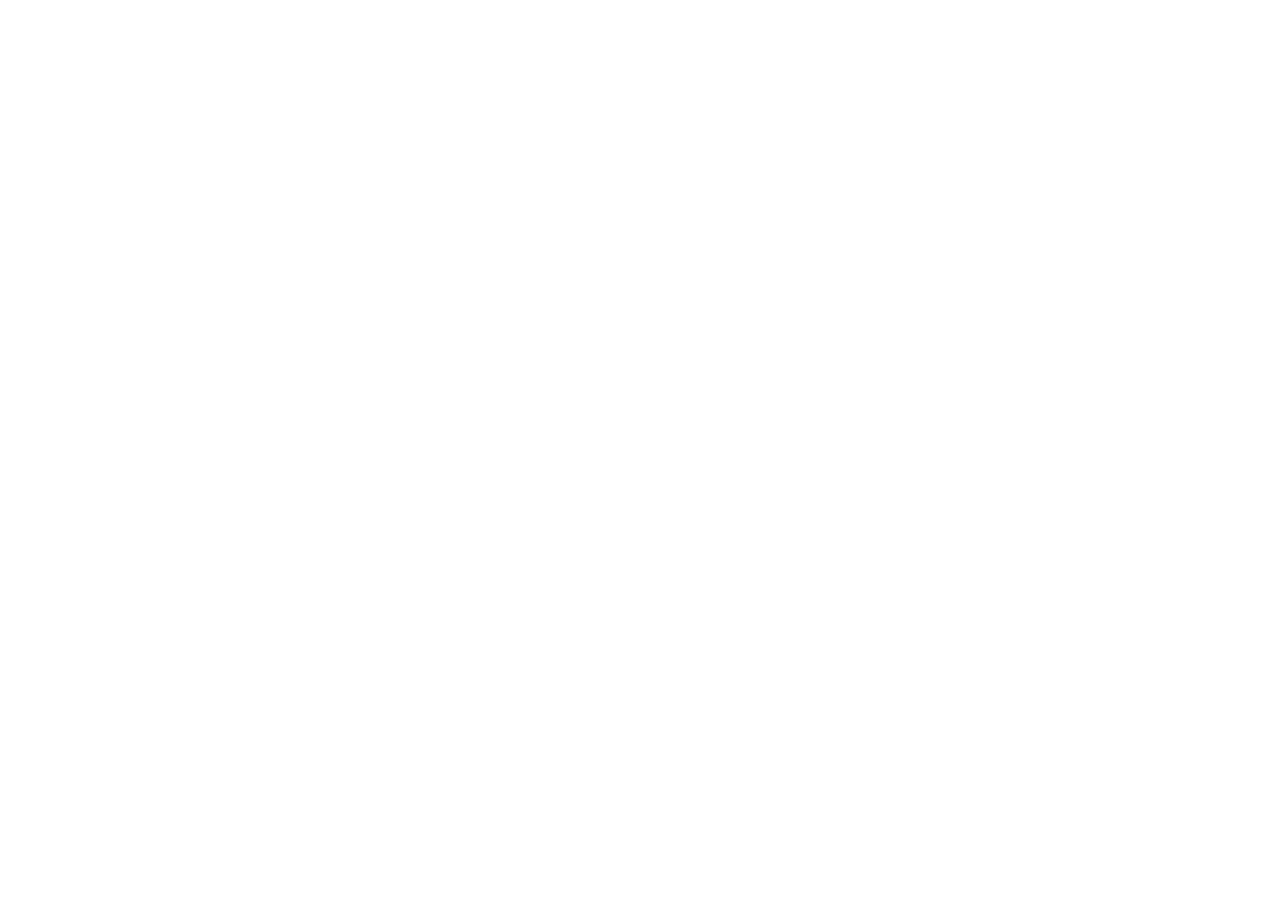
==== watchlist.html @ 70357db5 "Initial commit" ====
<!DOCTYPE html>
<html lang="en">
  <head>
    <meta charset="UTF-8" />
    <meta name="viewport" content="width=device-width, initial-scale=1.0" />
    <title>Document</title>
  </head>
  <body></body>
</html>
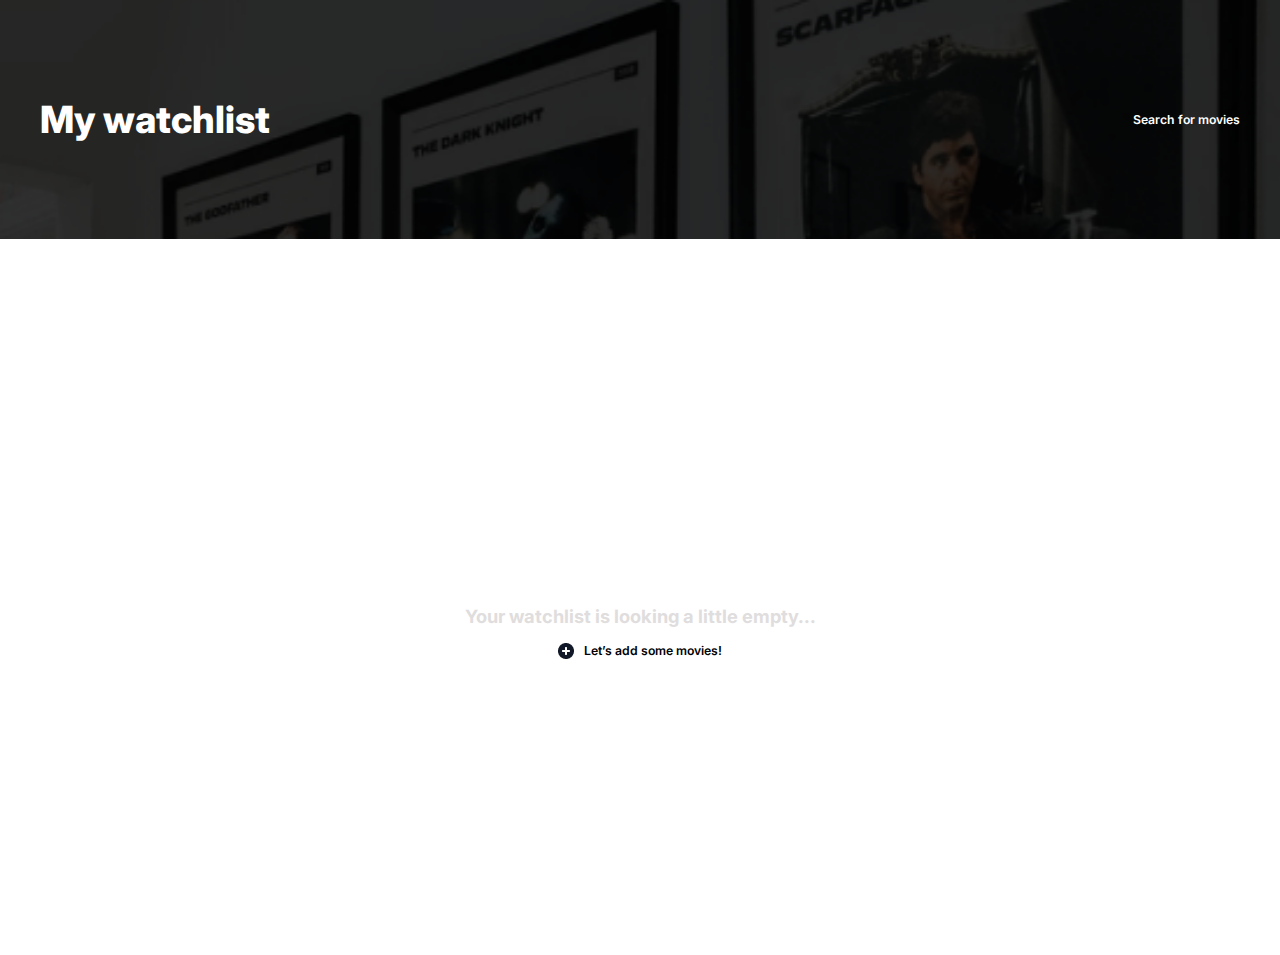
==== commit 8f3b8021: "Did some work" ====
--- a/watchlist.html
+++ b/watchlist.html
@@ -3,7 +3,28 @@
   <head>
     <meta charset="UTF-8" />
     <meta name="viewport" content="width=device-width, initial-scale=1.0" />
-    <title>Document</title>
+    <link rel="stylesheet" href="./styles.css" />
+    <link rel="preconnect" href="https://fonts.googleapis.com" />
+    <link rel="preconnect" href="https://fonts.gstatic.com" crossorigin />
+    <link
+      href="https://fonts.googleapis.com/css2?family=Inter:wght@400;500;700;800&display=swap"
+      rel="stylesheet"
+    />
+    <title>Movie watchlist 📋</title>
   </head>
-  <body></body>
+  <body>
+    <div id="mainContainer">
+      <header>
+        <h1>My watchlist</h1>
+        <a href="./index.html">Search for movies</a>
+      </header>
+      <div id="watchlist-container">
+        <h2>Your watchlist is looking a little empty...</h2>
+        <p class="boldTextP">
+          <img src="./imgs/Add_to_watchlist_icon.png" /> Let’s add some movies!
+        </p>
+      </div>
+    </div>
+    <script src="./script.js"></script>
+  </body>
 </html>
--- a/styles.css
+++ b/styles.css
@@ -0,0 +1,132 @@
+body,
+html {
+  font-family: "Inter", sans-serif;
+  box-sizing: border-box;
+  width: 100%;
+  height: 100%;
+  margin: 0;
+  padding: 0;
+  font-size: 0.875rem;
+  position: relative;
+}
+header {
+  background-image: url("imgs/Header_background_img.png");
+  background-repeat: no-repeat;
+  background-size: cover;
+  background-color: black;
+  display: flex;
+  height: 26.5vh;
+  justify-content: space-between;
+  align-items: center;
+  justify-items: center;
+  padding: 0 2.875rem;
+  color: #ffffff;
+}
+h1 {
+  font-weight: 800;
+  font-size: 2.6875rem;
+}
+h3 {
+  margin: 0;
+}
+p {
+  margin: 0;
+}
+a {
+  color: #ffffff;
+  font-size: 0.875rem;
+  text-decoration: none;
+  font-weight: 600;
+}
+input {
+  width: 19.125rem;
+  border: solid 1px #d1d5db;
+  padding: 0.68rem 0 0.68rem 2.5625rem;
+  border-radius: 5px 0 0 5px;
+}
+button {
+  font-weight: 600;
+  color: #374151;
+  width: 7.5rem;
+  padding: 0.68rem;
+  background-color: #f9fafb;
+  border: solid 1px #d1d5db;
+  border-left: none;
+  border-radius: 0 5px 5px 0;
+}
+#input-area {
+  position: absolute;
+  top: 0;
+  bottom: 0;
+  right: 0;
+  left: 0;
+  height: 38px;
+  display: flex;
+  justify-content: center;
+  margin: 24.173vh auto;
+}
+#search-results-container,
+#watchlist-container {
+  height: 73.5vh;
+  margin: 3.9375rem 2.75rem 0 2.75rem;
+  color: #dfdddd;
+  display: flex;
+  flex-direction: column;
+  align-items: center;
+  justify-items: center;
+  justify-content: center;
+}
+
+/* Styling for film container and its childeren */
+.film-container {
+  color: #000000;
+  display: flex;
+  justify-content: center;
+  column-gap: 1.3125rem;
+  padding-bottom: 1.28125rem;
+  border-bottom: solid 1px #e5e7eb;
+}
+.film-title-container {
+  display: flex;
+  justify-content: start;
+  align-items: center;
+  column-gap: 0.5rem;
+  margin: 0.6875rem 0;
+  font-size: 18px;
+}
+.film-details {
+  display: flex;
+  justify-content: start;
+  align-items: center;
+  column-gap: 1.1875rem;
+  font-weight: 500;
+  margin-bottom: 0.5rem;
+  font-size: 12px;
+}
+.film-poster {
+  width: 100px;
+  height: 150px;
+}
+.watchlist-btn-container {
+  border: none;
+  background-color: transparent;
+  display: flex;
+  align-items: center;
+  column-gap: 0.3125rem;
+}
+.watchlist-btn-container:hover {
+  cursor: pointer;
+}
+.film-description-container {
+  font-size: 14px;
+  color: #6b7280;
+}
+/* Styling for wathclist.html*/
+.boldTextP {
+  display: flex;
+  gap: 10px;
+  color: black;
+  text-align: center;
+  font-size: 0.875rem;
+  font-weight: 600;
+}
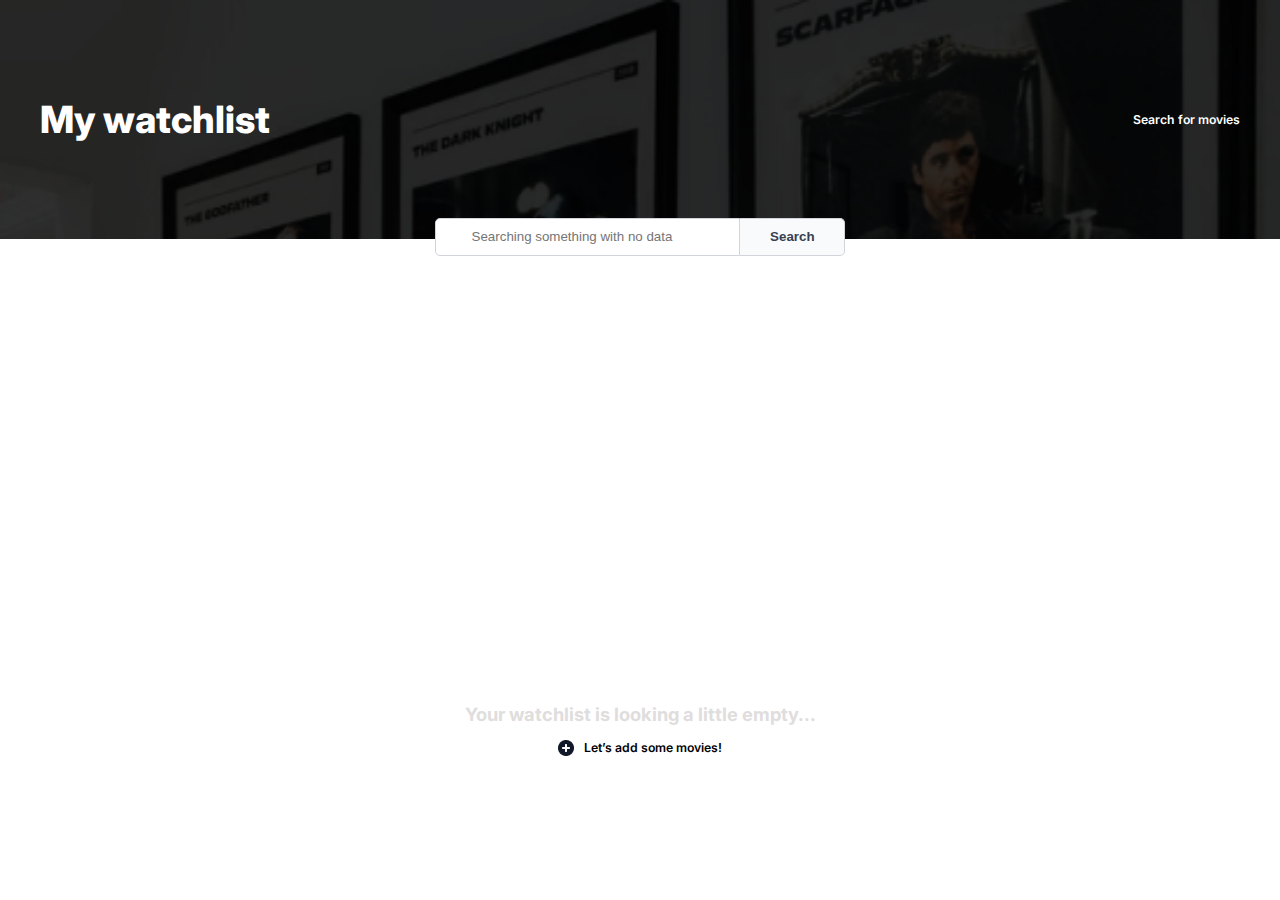
==== commit 90e542b9: "still not done" ====
--- a/watchlist.html
+++ b/watchlist.html
@@ -12,14 +12,22 @@
     />
     <title>Movie watchlist 📋</title>
   </head>
-  <body>
+  <body id="watchlist">
     <div id="mainContainer">
       <header>
         <h1>My watchlist</h1>
         <a href="./index.html">Search for movies</a>
       </header>
+      <div id="input-area">
+        <input
+          id="search-input-el"
+          type="text"
+          placeholder="Searching something with no data"
+        />
+        <button id="search-btn-el">Search</button>
+      </div>
       <div id="watchlist-container">
-        <h2>Your watchlist is looking a little empty...</h2>
+        <h2 id="placeholderImg">Your watchlist is looking a little empty...</h2>
         <p class="boldTextP">
           <img src="./imgs/Add_to_watchlist_icon.png" /> Let’s add some movies!
         </p>
--- a/styles.css
+++ b/styles.css
@@ -54,6 +54,9 @@
   border-left: none;
   border-radius: 0 5px 5px 0;
 }
+button:hover {
+  cursor: pointer;
+}
 #input-area {
   position: absolute;
   top: 0;
@@ -67,8 +70,7 @@
 }
 #search-results-container,
 #watchlist-container {
-  height: 73.5vh;
-  margin: 3.9375rem 2.75rem 0 2.75rem;
+  margin: 2rem 2.75rem 0 2.75rem;
   color: #dfdddd;
   display: flex;
   flex-direction: column;
@@ -78,8 +80,13 @@
 }
 
 /* Styling for film container and its childeren */
+#placeholderImg {
+  padding-top: 35%;
+}
 .film-container {
+  display: inline-block;
   color: #000000;
+  width: auto;
   display: flex;
   justify-content: center;
   column-gap: 1.3125rem;
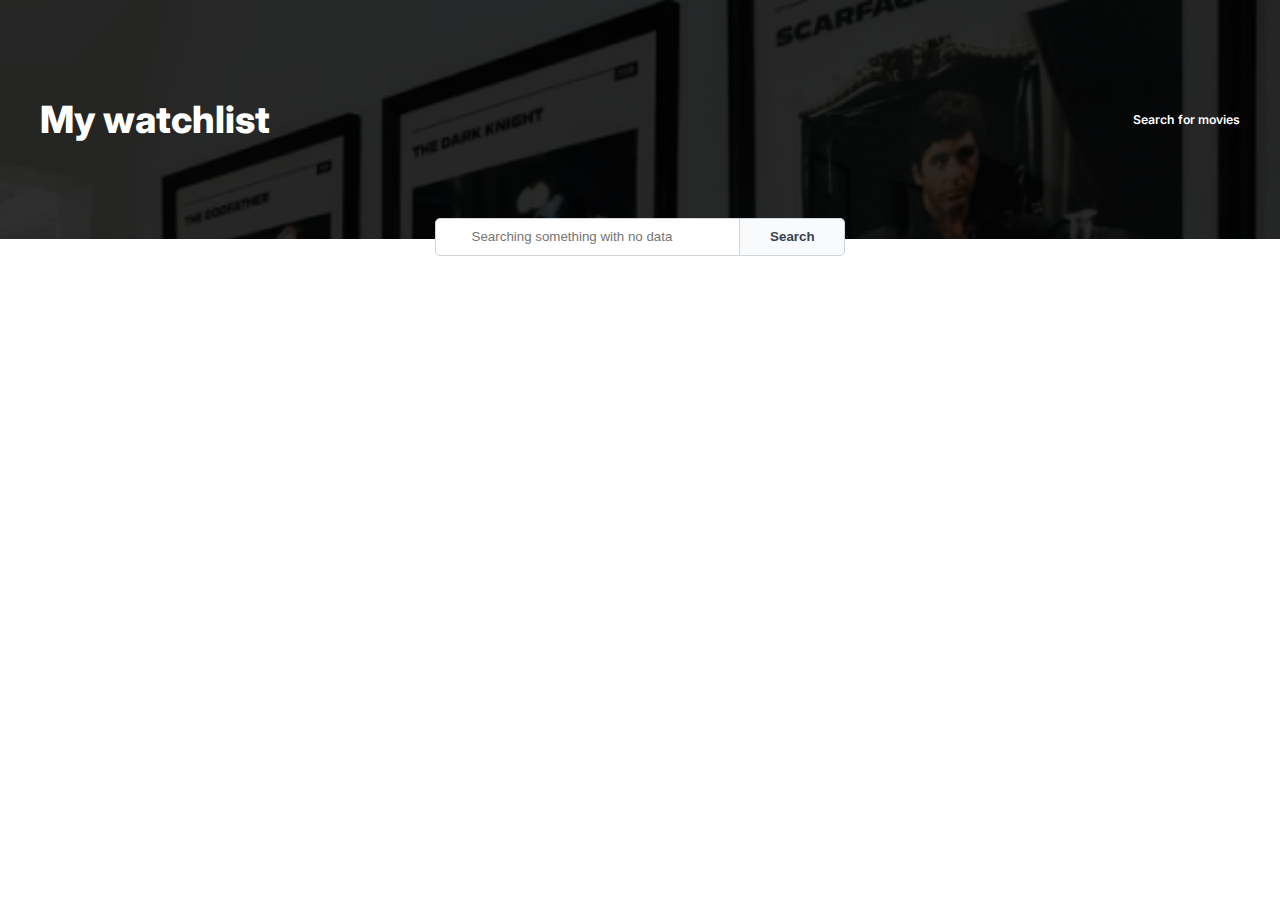
==== commit b83f1c4c: "maybe final commit" ====
--- a/watchlist.html
+++ b/watchlist.html
@@ -26,12 +26,7 @@
         />
         <button id="search-btn-el">Search</button>
       </div>
-      <div id="watchlist-container">
-        <h2 id="placeholderImg">Your watchlist is looking a little empty...</h2>
-        <p class="boldTextP">
-          <img src="./imgs/Add_to_watchlist_icon.png" /> Let’s add some movies!
-        </p>
-      </div>
+      <div id="watchlist-container"></div>
     </div>
     <script src="./script.js"></script>
   </body>
